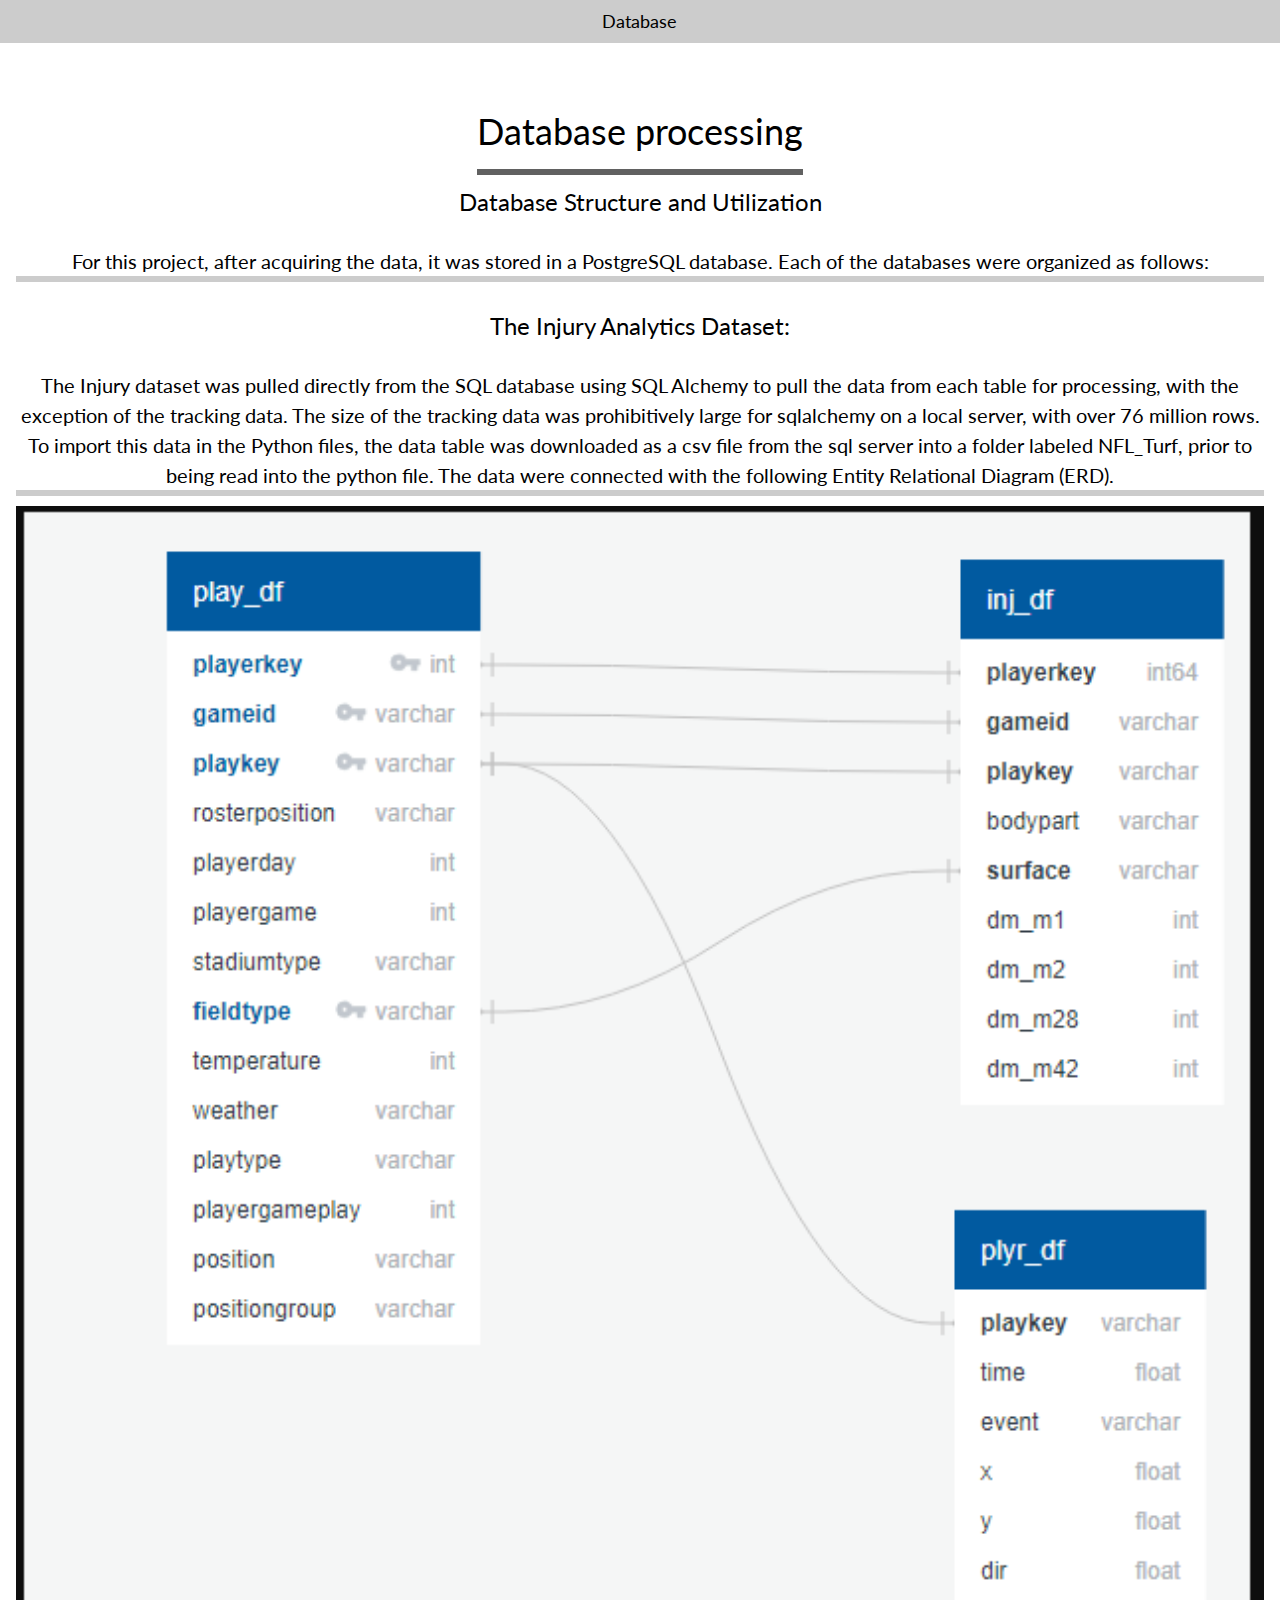
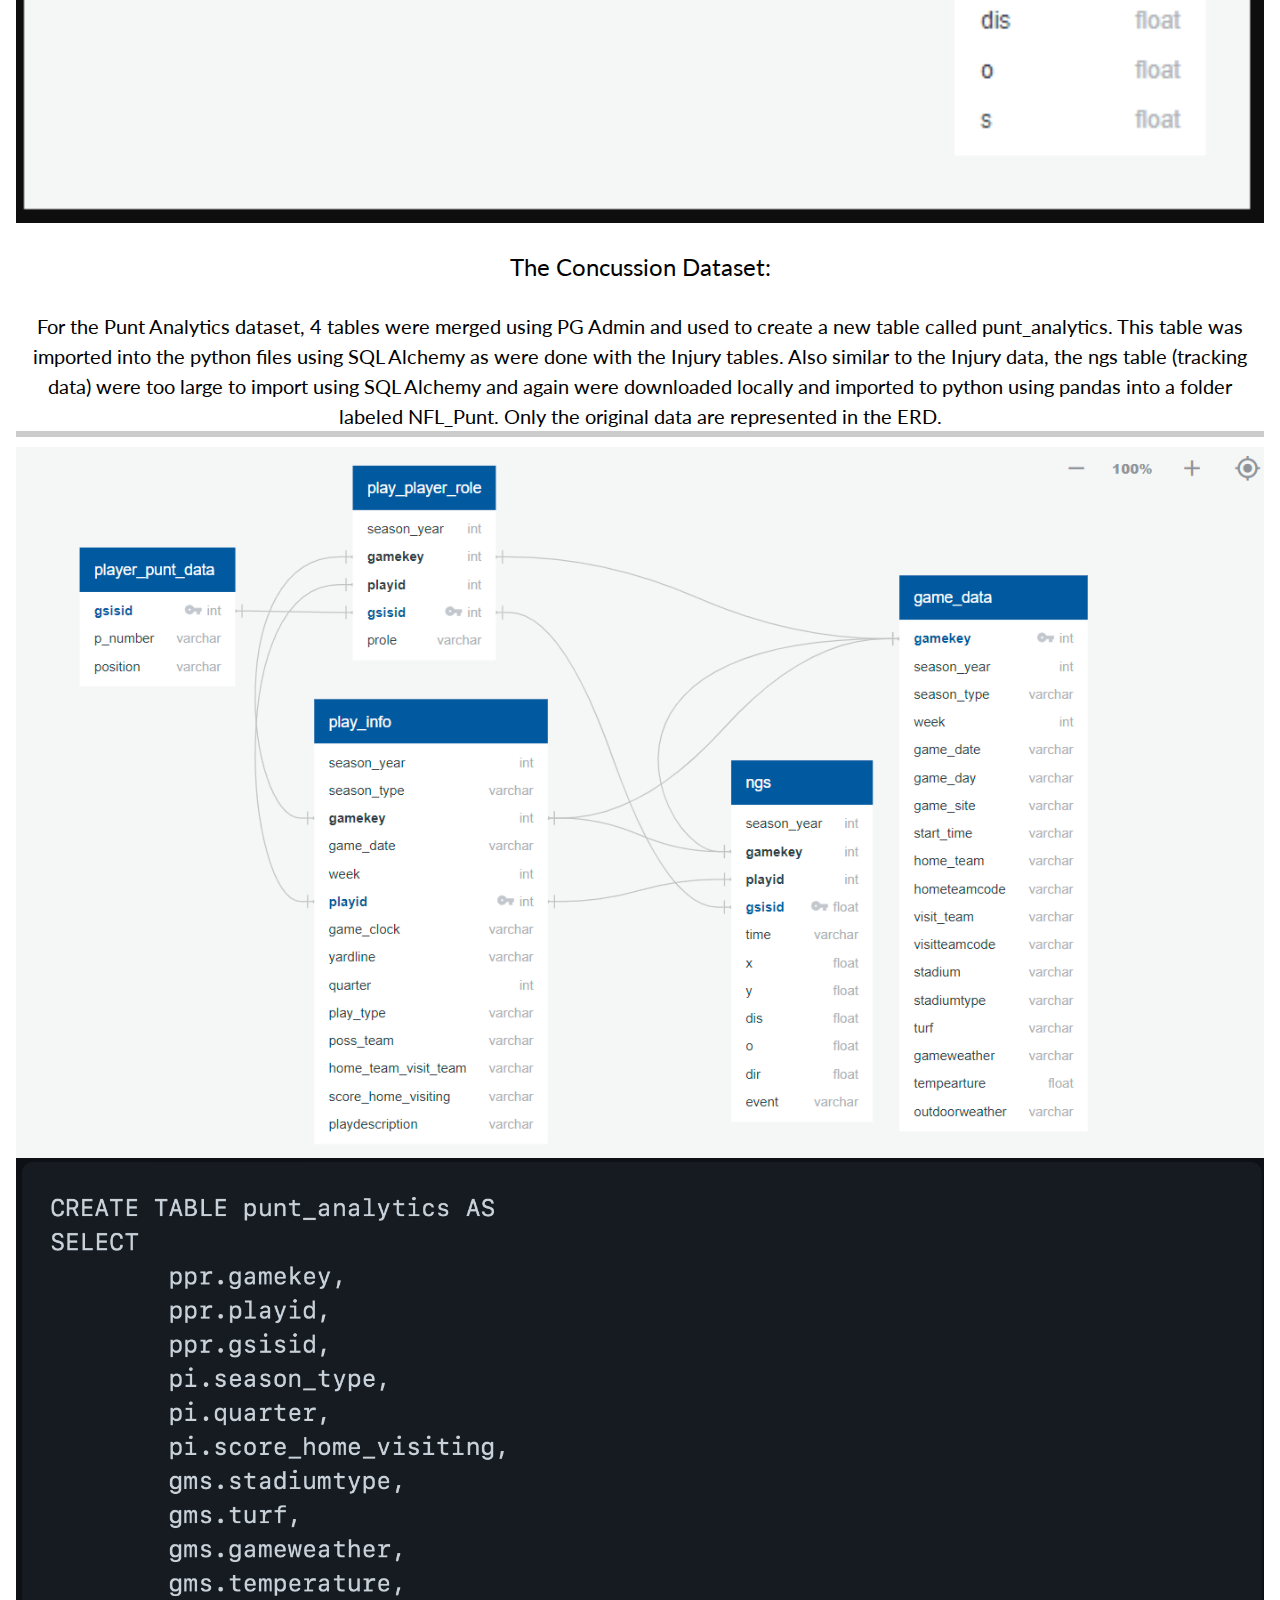
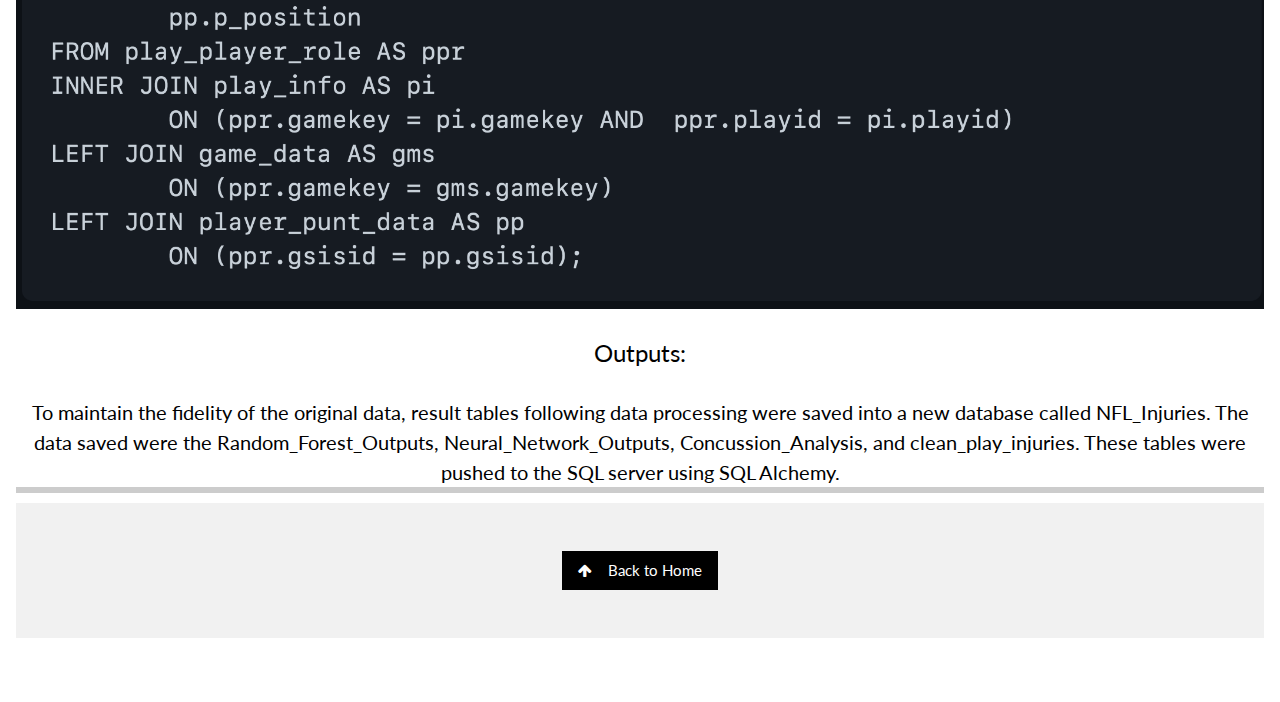
==== website/index/database.html @ 7303e010 "final vision of webpage" ====
<!DOCTYPE html>
<html lang="en">
    <head>
        <title>NFL Injury Report/Database</title>
        <meta charset="UTF-8">
        <meta name="viewport" content="width=device-width, initial-scale=1">
        <meta charset="UTF-8">
        <meta name="viewport" content="width=device-width, initial-scale=1">
        <link rel="stylesheet" href="https://www.w3schools.com/w3css/4/w3.css">
        <link rel="stylesheet" href="https://fonts.googleapis.com/css?family=Lato">
        <link rel="stylesheet" href="https://cdnjs.cloudflare.com/ajax/libs/font-awesome/4.7.0/css/font-awesome.min.css">
        <style>
        html,body,h1,h2,h3,h4 {font-family:"Lato", sans-serif}
        .mySlides {display:none}
        .w3-tag, .fa {cursor:pointer}
        .w3-tag {height:15px;width:15px;padding:0;margin-top:6px}
        </style>

        <div>
             <img src="/Users/fanfan/Desktop/final-capstone/webpage/static/images/NFL_Injury_Report.jpg" alt="Jane" width="1728" height="400" >
        <p></p> </div>
    </head>

<body>

<!-- Links (sit on top) -->
<div class="w3-top">
    <div class="w3-row w3-large w3-light-grey">
      <div class="w3-col s12">
        <a href="#" class="w3-button w3-block">Database</a>
      </div>
      

  </div>
</div>

<div class="w3-row w3-container" id="database">
  <div class="w3-center w3-padding-64">
    <span class="w3-xxlarge w3-bottombar w3-border-dark-grey w3-padding-16">Database processing</span>



    <h3 class="w3-xlarge w3-padding-16">Database Structure and Utilization</h3>
    

  
  <h4 class="w3-bottombar">For this project, after acquiring the data, it was stored in a PostgreSQL database. Each of the databases were organized as follows:</h4>
  
  <h3 class="w3-xlarge w3-padding-16">The Injury Analytics Dataset:</h3>

  <h4 class="w3-bottombar">The Injury dataset was pulled directly from the SQL database using SQL Alchemy to pull the data from each table for processing, with the exception of the tracking data. The size of the tracking data was prohibitively large for sqlalchemy on a local server, with over 76 million rows. To import this data in the Python files, the data table was downloaded as a csv file from the sql server into a folder labeled NFL_Turf, prior to being read into the python file. The data were connected with the following Entity Relational Diagram (ERD). 
  </h4>
  <img src="../static/images/database1.jpg" style="width:100%">
  <h3 class="w3-xlarge w3-padding-16">The Concussion Dataset:</h3>

  <h4 class="w3-bottombar">For the Punt Analytics dataset, 4 tables were merged using PG Admin and used to create a new table called punt_analytics. This table was imported into the python files using SQL Alchemy as were done with the Injury tables. Also similar to the Injury data, the ngs table (tracking data) were too large to import using SQL Alchemy and again were downloaded locally and imported to python using pandas into a folder labeled NFL_Punt. Only the original data are represented in the ERD.
  </h4>
  <img src="../static/images/database2.jpg" style="width:100%">
  <img src="../static/images/database3.jpg" style="width:100%">

  <h3 class="w3-xlarge w3-padding-16">Outputs:</h3>

  <h4 class="w3-bottombar">To maintain the fidelity of the original data, result tables following data processing were saved into a new database called NFL_Injuries. The data saved were the Random_Forest_Outputs, Neural_Network_Outputs, Concussion_Analysis, and clean_play_injuries. These tables were pushed to the SQL server using SQL Alchemy.
  </h4>












<!-- Footer -->

<footer class="w3-container w3-padding-32 w3-light-grey w3-center">
  
  <a href="../index/index.html" class="w3-button w3-black w3-margin"><i class="fa fa-arrow-up w3-margin-right"></i>Back to Home</a>
  
  
</footer>


<script>
// Slideshow
var slideIndex = 1;
showDivs(slideIndex);

function plusDivs(n) {
  showDivs(slideIndex += n);
}

function currentDiv(n) {
  showDivs(slideIndex = n);
}

function showDivs(n) {
  var i;
  var x = document.getElementsByClassName("mySlides");
  var dots = document.getElementsByClassName("demodots");
  if (n > x.length) {slideIndex = 1}    
  if (n < 1) {slideIndex = x.length} ;
  for (i = 0; i < x.length; i++) {
    x[i].style.display = "none";  
  }
  for (i = 0; i < dots.length; i++) {
    dots[i].className = dots[i].className.replace(" w3-white", "");
  }
  x[slideIndex-1].style.display = "block";  
  dots[slideIndex-1].className += " w3-white";
}
</script>

</body>
</html>
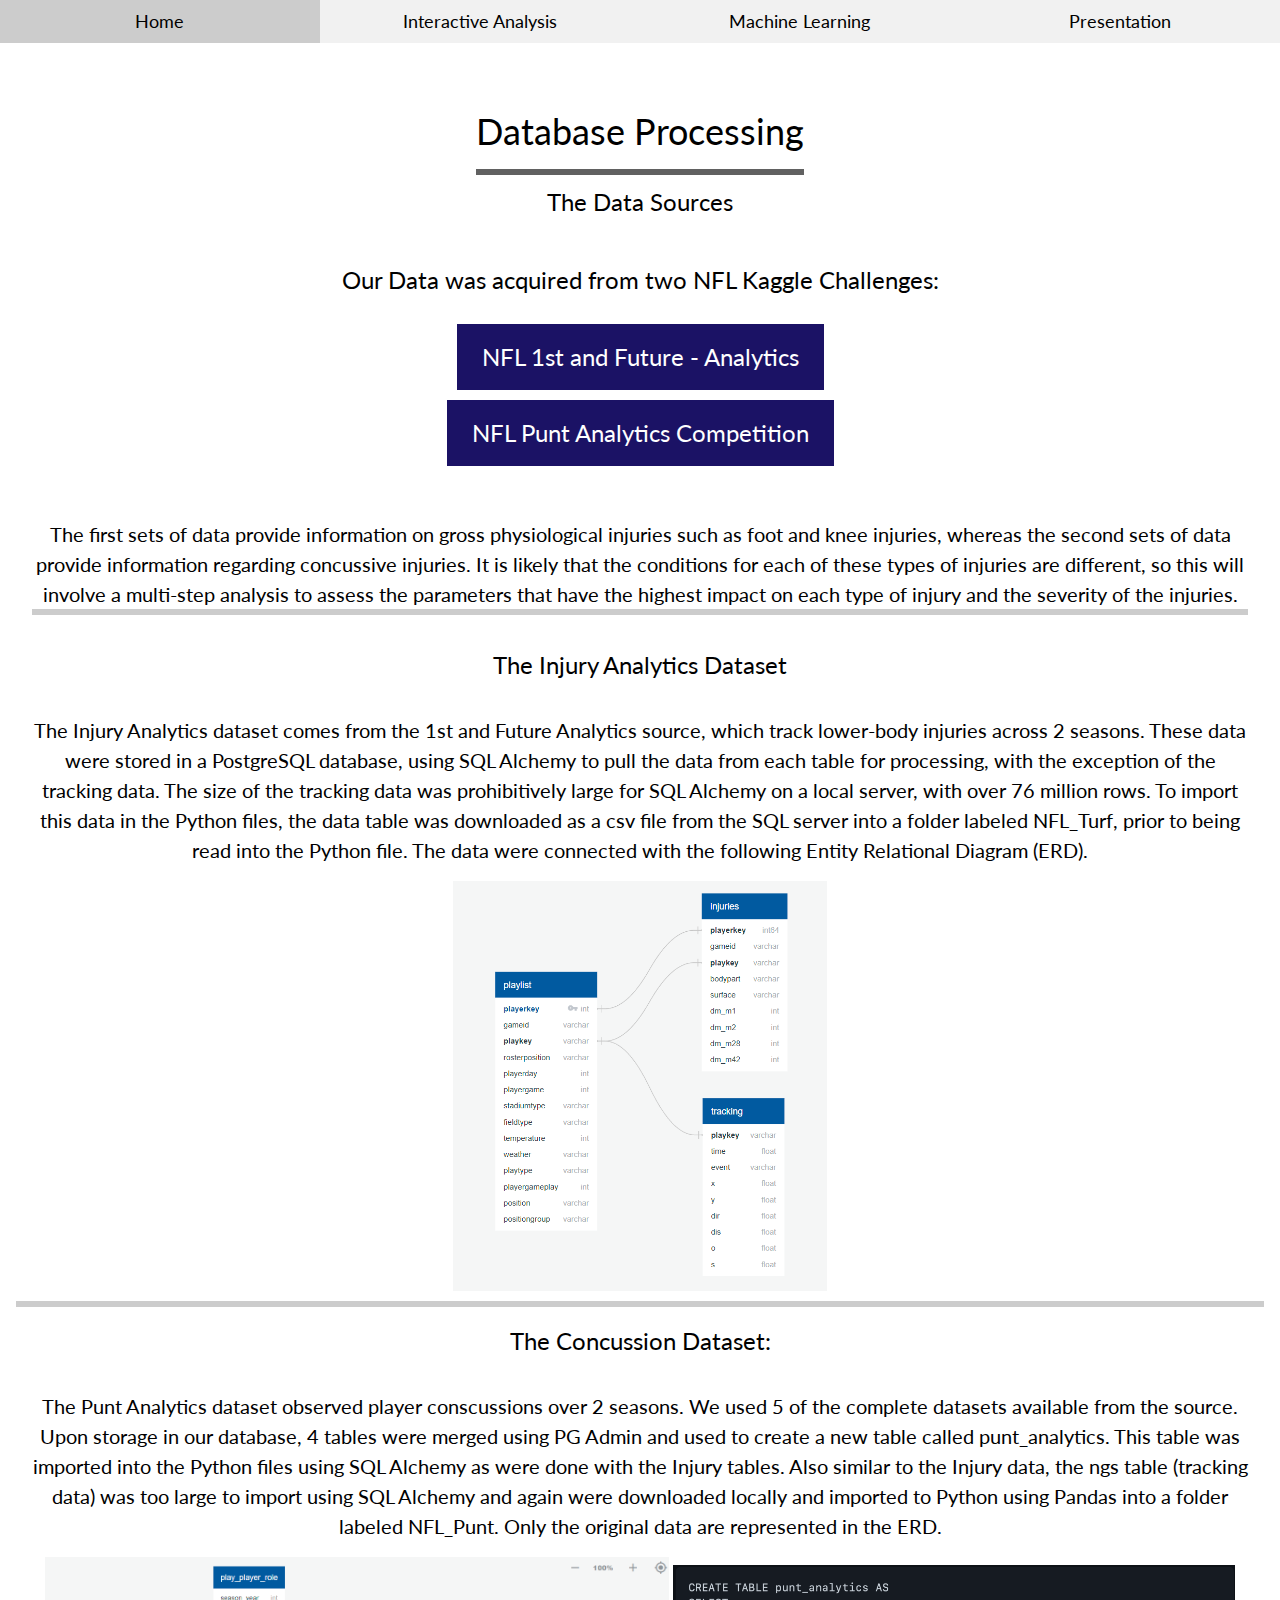
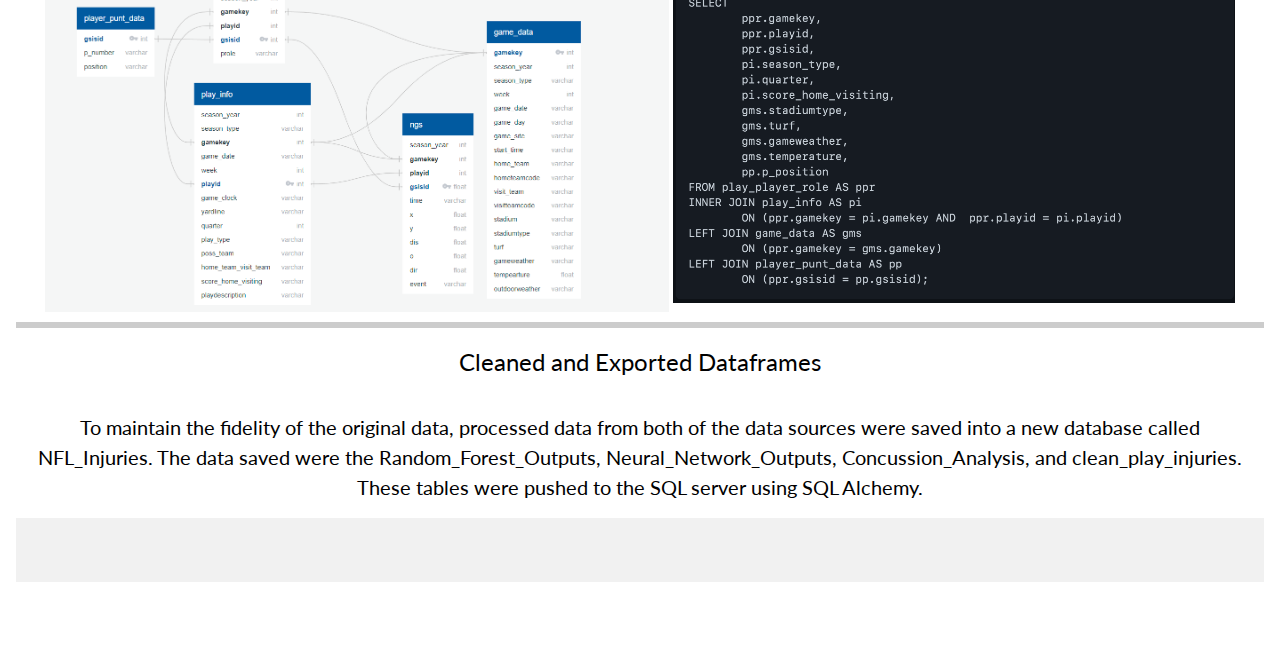
==== commit 47192bfa: "website data" ====
--- a/website/index/database.html
+++ b/website/index/database.html
@@ -26,41 +26,92 @@
 <!-- Links (sit on top) -->
 <div class="w3-top">
     <div class="w3-row w3-large w3-light-grey">
-      <div class="w3-col s12">
-        <a href="#" class="w3-button w3-block">Database</a>
+      <div class="w3-col s3">
+        <a href="../index/index.html" class="w3-button w3-block">Home</a>
       </div>
-      
+      <!-- <div class="w3-col s3">
+        <a href="../index/database.html" class="w3-button w3-block">Data Sources and Database</a>
+      </div> -->
+      <div class="w3-col s3">
+        <a href="../index/tableau.html" class="w3-button w3-block">Interactive Analysis</a>
+      </div>
+      <div class="w3-col s3">
+        <a href="../index/machinelearning.html" class="w3-button w3-block">Machine Learning</a>
+      </div>
+      <div class="w3-col s3">
+        <a href="../index/presentation.html" class="w3-button w3-block">Presentation</a>
+      </div>
+    
 
   </div>
 </div>
 
 <div class="w3-row w3-container" id="database">
   <div class="w3-center w3-padding-64">
-    <span class="w3-xxlarge w3-bottombar w3-border-dark-grey w3-padding-16">Database processing</span>
+    <span class="w3-xxlarge w3-bottombar w3-border-dark-grey w3-padding-16">Database Processing</span>
 
 
 
-    <h3 class="w3-xlarge w3-padding-16">Database Structure and Utilization</h3>
-    
+    <h3 class="w3-xlarge w3-padding-16">The Data Sources</h3>
+  
+        <h3 class="w3-xlarge w3-padding-16">Our Data was acquired from two NFL Kaggle Challenges:</h3>
+        <h3 class="w3-padding-8"><a href="https://www.kaggle.com/competitions/nfl-playing-surface-analytics/data" style="
+                background-color: #1b1265;
+                color: white;
+                padding: 15px 25px;
+                text-align: center;
+                text-decoration: none;
+                display: inline-block;
+                ">
+        
+            NFL 1st and Future - Analytics
+        
+          </a></h3>
+        <h3 class="w3-padding-8" ><a href="https://www.kaggle.com/competitions/NFL-Punt-Analytics-Competition/data" style="
+                background-color: #1b1265;
+                color: white;
+                padding: 15px 25px;
+                text-align: center;
+                text-decoration: none;
+                display: inline-block;
+                ">
+        
+            NFL Punt Analytics Competition</a></h3>
+        
+        <p> &emsp; </p>
+        <h4 class="w3-bottombar w3-margin">The first sets of data provide information on gross physiological injuries such as foot and
+          knee injuries,
+          whereas the second sets of data provide information regarding concussive injuries. It is likely that the conditions
+          for
+          each of these types of injuries are different, so this will involve a multi-step analysis to assess the parameters
+          that
+          have the highest impact on each type of injury and the severity of the injuries.</h4>
+  
+  <h3 class="w3-xlarge w3-padding-16">The Injury Analytics Dataset</h3>
 
-  
-  <h4 class="w3-bottombar">For this project, after acquiring the data, it was stored in a PostgreSQL database. Each of the databases were organized as follows:</h4>
-  
-  <h3 class="w3-xlarge w3-padding-16">The Injury Analytics Dataset:</h3>
+  <h4 class="w3-margin">The Injury Analytics dataset comes from the 1st and Future Analytics source, which track lower-body 
+    injuries across 2 seasons. These data were stored in a PostgreSQL database, using SQL Alchemy to pull the data from each table for processing, 
+    with the exception of the tracking data. The size of the tracking data was prohibitively large for SQL Alchemy on a local server, 
+    with over 76 million rows. To import this data in the Python files, the data table was downloaded as a csv file from the 
+    SQL server into a folder labeled NFL_Turf, prior to being read into the Python file. The data were connected with the following Entity Relational Diagram (ERD). 
+  </h4>
+  <img src="../static/images/database1.png" style="width:30%">
+  <h3 class="w3-xlarge w3-padding-16 w3-topbar">The Concussion Dataset:</h3>
 
-  <h4 class="w3-bottombar">The Injury dataset was pulled directly from the SQL database using SQL Alchemy to pull the data from each table for processing, with the exception of the tracking data. The size of the tracking data was prohibitively large for sqlalchemy on a local server, with over 76 million rows. To import this data in the Python files, the data table was downloaded as a csv file from the sql server into a folder labeled NFL_Turf, prior to being read into the python file. The data were connected with the following Entity Relational Diagram (ERD). 
+  <h4 class="w3-margin">The Punt Analytics dataset observed player conscussions over 2 seasons. We used 5 of the complete datasets
+     available from the source. Upon storage in our database, 4 tables were merged using PG Admin and used to create a new table called punt_analytics. This 
+    table was imported into the Python files using SQL Alchemy as were done with the Injury tables. Also similar to the Injury data, 
+    the ngs table (tracking data) was too large to import using SQL Alchemy and again were downloaded locally and imported to Python 
+    using Pandas into a folder labeled NFL_Punt. Only the original data are represented in the ERD.
   </h4>
-  <img src="../static/images/database1.jpg" style="width:100%">
-  <h3 class="w3-xlarge w3-padding-16">The Concussion Dataset:</h3>
+  <img src="../static/images/database2.jpg" style="width:50%">
+  <img src="../static/images/database3.jpg" style="width:45%">
 
-  <h4 class="w3-bottombar">For the Punt Analytics dataset, 4 tables were merged using PG Admin and used to create a new table called punt_analytics. This table was imported into the python files using SQL Alchemy as were done with the Injury tables. Also similar to the Injury data, the ngs table (tracking data) were too large to import using SQL Alchemy and again were downloaded locally and imported to python using pandas into a folder labeled NFL_Punt. Only the original data are represented in the ERD.
-  </h4>
-  <img src="../static/images/database2.jpg" style="width:100%">
-  <img src="../static/images/database3.jpg" style="width:100%">
+  <h3 class="w3-xlarge w3-padding-16 w3-topbar">Cleaned and Exported Dataframes</h3>
 
-  <h3 class="w3-xlarge w3-padding-16">Outputs:</h3>
-
-  <h4 class="w3-bottombar">To maintain the fidelity of the original data, result tables following data processing were saved into a new database called NFL_Injuries. The data saved were the Random_Forest_Outputs, Neural_Network_Outputs, Concussion_Analysis, and clean_play_injuries. These tables were pushed to the SQL server using SQL Alchemy.
+  <h4 class="w3-margin">To maintain the fidelity of the original data, processed data from both of the data sources were saved into a new 
+    database called NFL_Injuries. The data saved were the Random_Forest_Outputs, Neural_Network_Outputs, Concussion_Analysis, and clean_play_injuries. 
+    These tables were pushed to the SQL server using SQL Alchemy.
   </h4>
 
 
@@ -76,11 +127,7 @@
 
 <!-- Footer -->
 
-<footer class="w3-container w3-padding-32 w3-light-grey w3-center">
-  
-  <a href="../index/index.html" class="w3-button w3-black w3-margin"><i class="fa fa-arrow-up w3-margin-right"></i>Back to Home</a>
-  
-  
+<footer class="w3-container w3-padding-32 w3-light-grey w3-center">  
 </footer>
 
 
